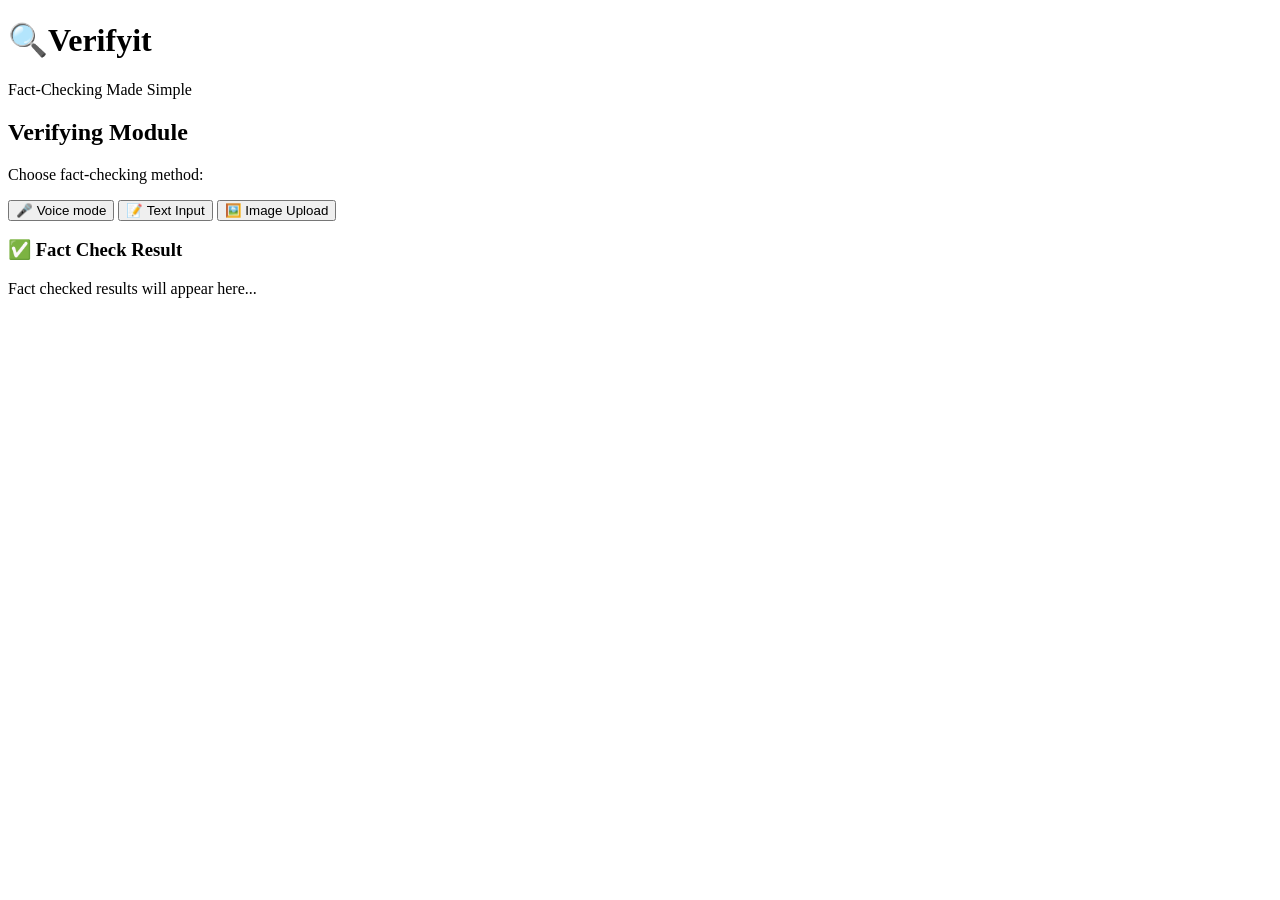
==== frontend/index.html @ 9b42cc45 "Initial commit of VerifyIt app ready for Render deployment" ====
<!DOCTYPE html>
<html lang="en">

<head>
    <meta charset="UTF-8">
    <title>Verify It</title>
    <link rel="stylesheet" href="/static/style.css" />
    <script src="/static/script.js" defer></script>

</head>

<body>
    <div class="header-full">
        <h1 class="main-title">🔍Verifyit </h1>
        <p class="subtitle">Fact-Checking Made Simple</p>
    </div>

    <div class="layout single-panel">
        <div class="left-panel centered-panel">
            <div class="module-box">
                <h2 class="section-title">Verifying Module</h2>
                <p class="section-sub">Choose fact-checking method:</p>
                <div class="mode-buttons-row">
                    <button onclick="showMode('voiceMode')">🎤 Voice mode</button>
                    <button onclick="showMode('textMode')">📝 Text Input</button>
                    <button onclick="showMode('imageMode')">🖼️ Image Upload</button>
                </div>

                <!-- VOICE MODE -->
                <div id="voiceMode" class="mode-section" style="display:none;">
                    <div class="record-btn-wrapper">
                        <button id="recordBtn" onclick="toggleRecording()" class="record-circle">🎤</button>
                        <div id="recordLabel" class="record-label">Click to start recording</div>
                    </div>

                    <audio id="player" controls style="display:none; margin-top: 10px;"></audio>
                    <div class="file-row">
                        <input type="file" id="audioInput" accept="audio/*">
                        <span class="trash-icon" onclick="removeAudioFile()">🗑️</span>
                    </div>
                    <button onclick="uploadAudio()">Fact Check</button>
                    <div id="transcriptionBox" class="result-text" style="display: none;">
                        <h3>🗣️ Transcription</h3>
                        <p id="transcriptionText">(No transcription yet)</p>
                    </div>


                </div>

                <!-- TEXT MODE -->
                <div id="textMode" class="mode-section" style="display:none;">
                    <textarea id="inputText" placeholder="Paste or type text to fact-check..." rows="4"></textarea>
                    <button onclick="submitText()">Fact Check</button>
                </div>

                <!-- IMAGE MODE -->
                <div id="imageMode" class="mode-section" style="display:none;">
                    <div class="file-row">
                        <input type="file" id="imageInput" accept="image/*">
                        <span class="trash-icon" onclick="removeImageFile()">🗑️</span>
                    </div>
                    <input type="text" id="captionInput" placeholder="Enter a caption or question...">
                    <button onclick="uploadImage()">Fact Check</button>
                </div>


                <div id="loadingSpinner" style="display:none;">⏳ Loading...</div>

                <div id="resultBox" class="result-text">
                    <h3>✅ Fact Check Result</h3>
                    <p id="resultOutput">Fact checked results will appear here...</p>
                </div>
            </div>
        </div>
    </div>

</body>

</html>
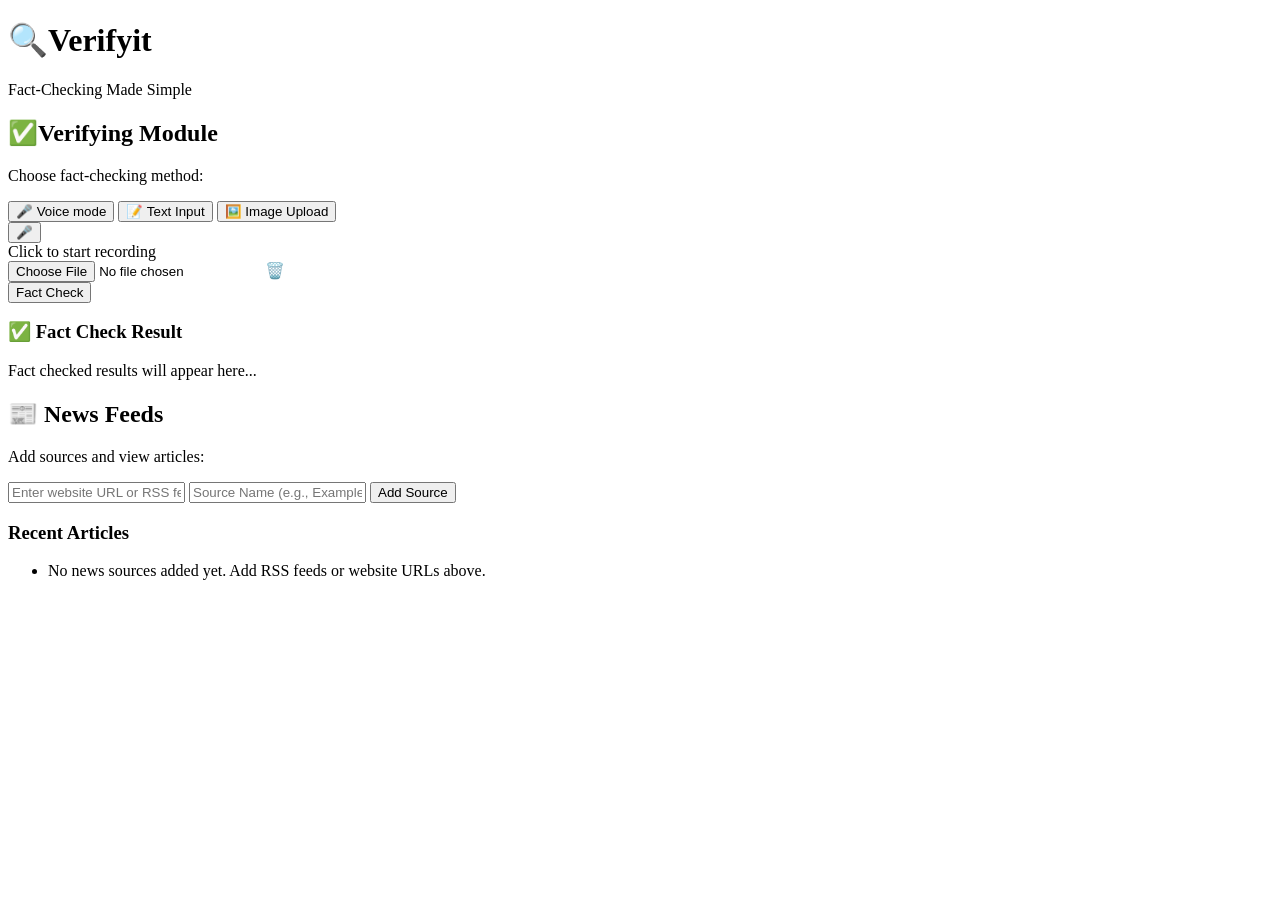
==== commit 7fece86e: "Your commit message" ====
--- a/frontend/index.html
+++ b/frontend/index.html
@@ -12,13 +12,13 @@
 <body>
     <div class="header-full">
         <h1 class="main-title">🔍Verifyit </h1>
-        <p class="subtitle">Fact-Checking Made Simple</p>
+        <p class="subtitle"> Fact-Checking Made Simple</p>
     </div>
 
-    <div class="layout single-panel">
-        <div class="left-panel centered-panel">
+    <div class="layout two-panel">
+        <div class="left-panel">
             <div class="module-box">
-                <h2 class="section-title">Verifying Module</h2>
+                <h2 class="section-title">✅Verifying Module</h2>
                 <p class="section-sub">Choose fact-checking method:</p>
                 <div class="mode-buttons-row">
                     <button onclick="showMode('voiceMode')">🎤 Voice mode</button>
@@ -26,8 +26,7 @@
                     <button onclick="showMode('imageMode')">🖼️ Image Upload</button>
                 </div>
 
-                <!-- VOICE MODE -->
-                <div id="voiceMode" class="mode-section" style="display:none;">
+                <div id="voiceMode" class="mode-section" style="display:block;">
                     <div class="record-btn-wrapper">
                         <button id="recordBtn" onclick="toggleRecording()" class="record-circle">🎤</button>
                         <div id="recordLabel" class="record-label">Click to start recording</div>
@@ -43,17 +42,13 @@
                         <h3>🗣️ Transcription</h3>
                         <p id="transcriptionText">(No transcription yet)</p>
                     </div>
-
-
                 </div>
 
-                <!-- TEXT MODE -->
                 <div id="textMode" class="mode-section" style="display:none;">
                     <textarea id="inputText" placeholder="Paste or type text to fact-check..." rows="4"></textarea>
                     <button onclick="submitText()">Fact Check</button>
                 </div>
 
-                <!-- IMAGE MODE -->
                 <div id="imageMode" class="mode-section" style="display:none;">
                     <div class="file-row">
                         <input type="file" id="imageInput" accept="image/*">
@@ -63,7 +58,6 @@
                     <button onclick="uploadImage()">Fact Check</button>
                 </div>
 
-
                 <div id="loadingSpinner" style="display:none;">⏳ Loading...</div>
 
                 <div id="resultBox" class="result-text">
@@ -72,6 +66,27 @@
                 </div>
             </div>
         </div>
+
+        <div class="right-panel">
+            <div class="module-box">
+                <h2 class="section-title">📰 News Feeds</h2>
+                <p class="section-sub">Add sources and view articles:</p>
+
+                <div class="news-source-input">
+                    <input type="text" id="rssUrlInput"
+                        placeholder="Enter website URL or RSS feed (e.g., https://example.com/rss)" />
+                    <input type="text" id="sourceNameInput" placeholder="Source Name (e.g., Example News)" />
+                    <button id="addSourceBtn" onclick="addNewsSource()">Add Source</button>
+                </div>
+
+                <div id="newsArticlesContainer" class="result-text news-articles-container">
+                    <h3>Recent Articles</h3>
+                    <ul id="articlesList">
+                        <li>No news sources added yet. Add RSS feeds or website URLs above.</li>
+                    </ul>
+                </div>
+            </div>
+        </div>
     </div>
 
 </body>
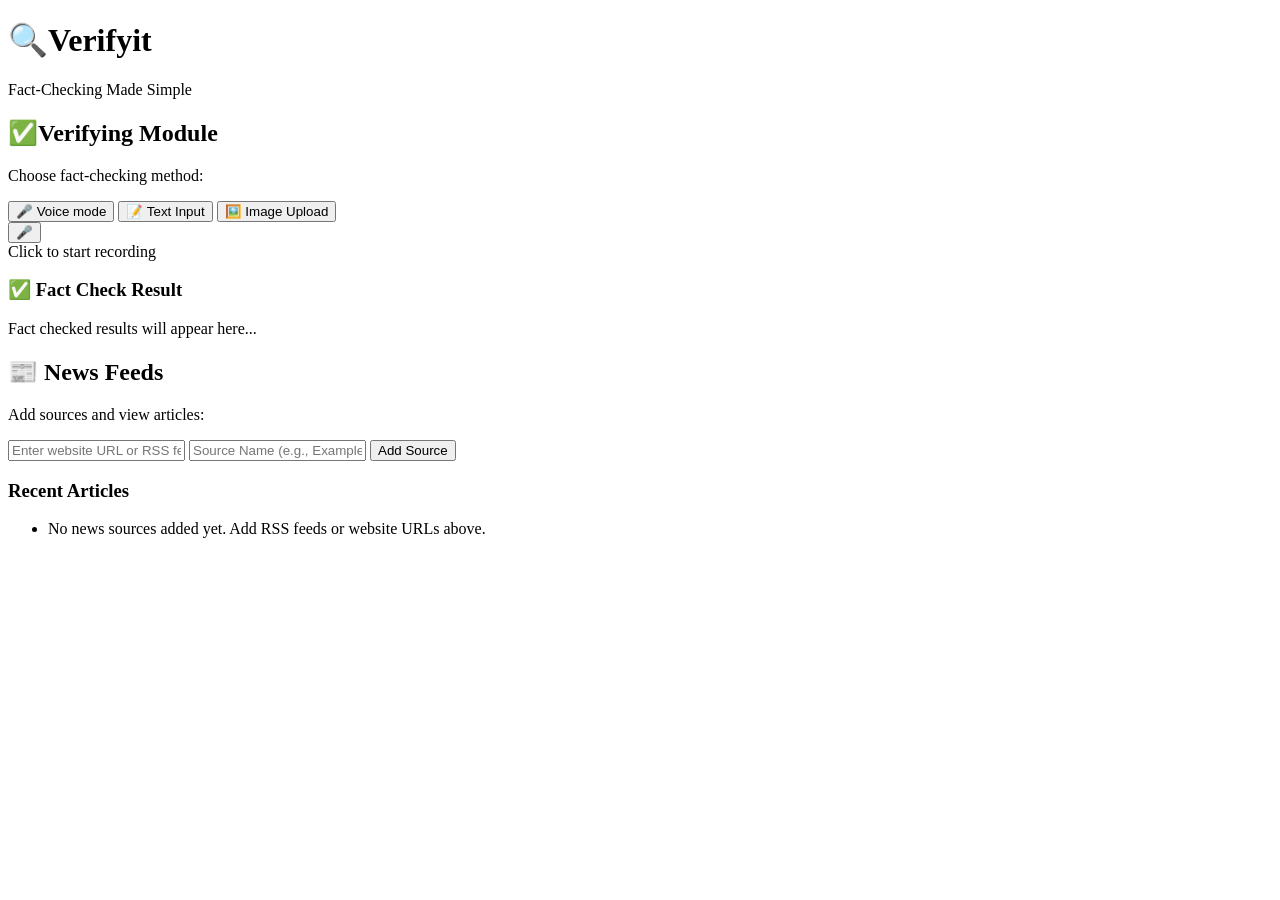
==== commit d45106b5: "bug fixes" ====
--- a/frontend/index.html
+++ b/frontend/index.html
@@ -3,6 +3,7 @@
 
 <head>
     <meta charset="UTF-8">
+    <meta name="viewport" content="width=device-width, initial-scale=1.0">
     <title>Verify It</title>
     <link rel="stylesheet" href="/static/style.css" />
     <script src="/static/script.js" defer></script>
@@ -12,7 +13,7 @@
 <body>
     <div class="header-full">
         <h1 class="main-title">🔍Verifyit </h1>
-        <p class="subtitle"> Fact-Checking Made Simple</p>
+        <p class="subtitle">Fact-Checking Made Simple</p>
     </div>
 
     <div class="layout two-panel">
@@ -32,16 +33,14 @@
                         <div id="recordLabel" class="record-label">Click to start recording</div>
                     </div>
 
-                    <audio id="player" controls style="display:none; margin-top: 10px;"></audio>
-                    <div class="file-row">
-                        <input type="file" id="audioInput" accept="audio/*">
-                        <span class="trash-icon" onclick="removeAudioFile()">🗑️</span>
-                    </div>
-                    <button onclick="uploadAudio()">Fact Check</button>
+                    <audio id="player" controls style="display:none;"></audio>
+
                     <div id="transcriptionBox" class="result-text" style="display: none;">
                         <h3>🗣️ Transcription</h3>
                         <p id="transcriptionText">(No transcription yet)</p>
                     </div>
+
+
                 </div>
 
                 <div id="textMode" class="mode-section" style="display:none;">
@@ -57,6 +56,7 @@
                     <input type="text" id="captionInput" placeholder="Enter a caption or question...">
                     <button onclick="uploadImage()">Fact Check</button>
                 </div>
+
 
                 <div id="loadingSpinner" style="display:none;">⏳ Loading...</div>
 
@@ -79,11 +79,17 @@
                     <button id="addSourceBtn" onclick="addNewsSource()">Add Source</button>
                 </div>
 
+                <div id="newsSourceButtonsContainer" class="news-source-buttons-container">
+                </div>
+
                 <div id="newsArticlesContainer" class="result-text news-articles-container">
                     <h3>Recent Articles</h3>
                     <ul id="articlesList">
                         <li>No news sources added yet. Add RSS feeds or website URLs above.</li>
                     </ul>
+                    <div id="loadMoreContainer" style="text-align: center; margin-top: 15px;">
+                        <button id="loadMoreBtn" class="load-more-btn" style="display:none;">Load More</button>
+                    </div>
                 </div>
             </div>
         </div>
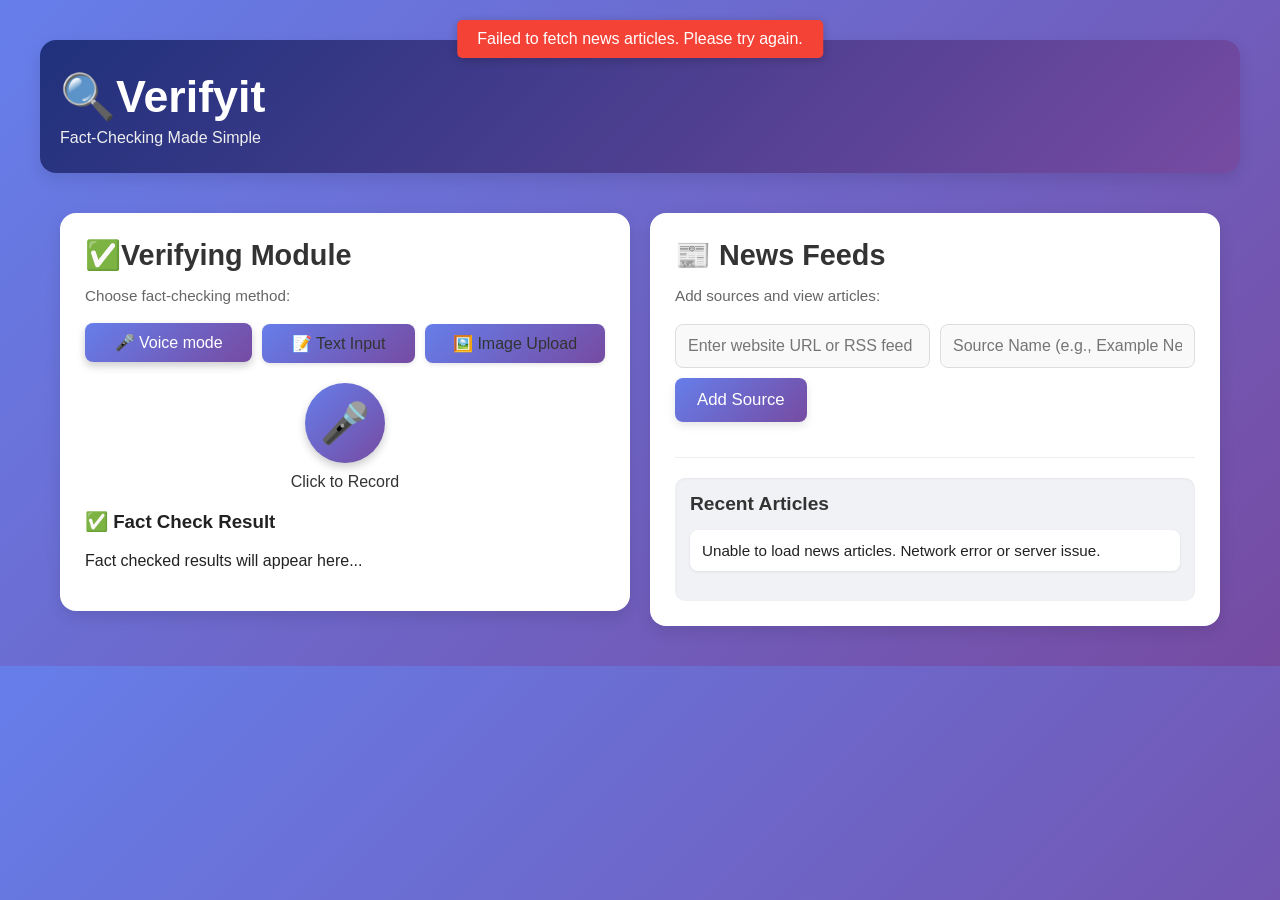
==== commit 9e2e7c60: "bug fixes" ====
--- a/frontend/index.html
+++ b/frontend/index.html
@@ -5,8 +5,9 @@
     <meta charset="UTF-8">
     <meta name="viewport" content="width=device-width, initial-scale=1.0">
     <title>Verify It</title>
-    <link rel="stylesheet" href="/static/style.css" />
-    <script src="/static/script.js" defer></script>
+    <!-- Updated paths to reference /frontend/ for static files -->
+    <link rel="stylesheet" href="/frontend/style.css" />
+    <script src="/frontend/script.js" defer></script>
 
 </head>
 
@@ -30,21 +31,17 @@
                 <div id="voiceMode" class="mode-section" style="display:block;">
                     <div class="record-btn-wrapper">
                         <button id="recordBtn" onclick="toggleRecording()" class="record-circle">🎤</button>
-                        <div id="recordLabel" class="record-label">Click to start recording</div>
+                        <div id="recordLabel" class="record-label">Click to Record</div>
                     </div>
-
-                    <audio id="player" controls style="display:none;"></audio>
-
-                    <div id="transcriptionBox" class="result-text" style="display: none;">
-                        <h3>🗣️ Transcription</h3>
-                        <p id="transcriptionText">(No transcription yet)</p>
+                    <audio id="player" controls style="width: 100%; margin-top: 15px; display: none;"></audio>
+                    <div id="transcriptionBox" class="transcription-box">
+                        <h4>Transcription:</h4>
+                        <p id="transcriptionText">Ready to transcribe...</p>
                     </div>
-
-
                 </div>
 
                 <div id="textMode" class="mode-section" style="display:none;">
-                    <textarea id="inputText" placeholder="Paste or type text to fact-check..." rows="4"></textarea>
+                    <textarea id="inputText" placeholder="Enter text to fact-check..."></textarea>
                     <button onclick="submitText()">Fact Check</button>
                 </div>
 
@@ -94,6 +91,8 @@
             </div>
         </div>
     </div>
+    <!-- The message box for user feedback, included directly in HTML -->
+    <div id="messageBox" class="message-box"></div>
 
 </body>
 
--- a/frontend/style.css
+++ b/frontend/style.css
@@ -0,0 +1,445 @@
+/* Reset and base styles */
+*,
+*::before,
+*::after {
+    box-sizing: border-box;
+}
+
+body,
+html {
+    margin: 0;
+    padding: 0;
+    font-family: 'Segoe UI', Roboto, sans-serif;
+    background: linear-gradient(135deg, #667eea 0%, #764ba2 100%);
+    /* Main page background - retained */
+    color: #222;
+}
+
+/* Full-width header now styled as a distinct, left-shifted box */
+.header-full {
+    /* New box styling */
+    background: linear-gradient(135deg, #20317c 0%, #764ba2 100%);
+    /* Matches the new module box background */
+    padding: 30px 20px 10px;
+    border-radius: 16px;
+    /* Rounded corners */
+    box-shadow: 0 6px 16px rgba(0, 0, 0, 0.1);
+    /* Subtle shadow */
+    border-bottom: none;
+    /* Removed the previous bottom border */
+
+    /* Responsive adjustments */
+    width: 96%;
+    /* Occupy most of the width */
+    max-width: 1200px;
+    /* Allow it to grow, but set a max */
+    margin: 40px auto 20px auto;
+    /* Centered with top/bottom margin */
+    color: white;
+    /* Text color for the header */
+}
+
+.main-title {
+    font-size: 2.8rem;
+    margin: 0;
+    color: #fff;
+    /* White color for main title */
+}
+
+.subtitle {
+    font-size: 1rem;
+    margin-top: 6px;
+    color: #eee;
+    /* Lighter color for subtitle */
+}
+
+/* Layout */
+.layout {
+    display: flex;
+    justify-content: center;
+    padding: 20px;
+    gap: 20px;
+    /* Space between panels */
+    max-width: 1200px;
+    margin: 0px auto;
+    /* Center the layout container */
+    align-items: flex-start;
+    /* Prevents stretching of columns */
+}
+
+.left-panel,
+.right-panel {
+    flex: 1;
+    min-width: 300px;
+    /* Ensures minimum width for panels */
+    display: flex;
+    flex-direction: column;
+    /* Allows module-box to stack if needed */
+    /* Remove explicit height to prevent stretching */
+}
+
+/* Module */
+.module-box {
+    background: #ffffff;
+    padding: 25px;
+    border-radius: 16px;
+    box-shadow: 0 6px 16px rgba(0, 0, 0, 0.1);
+    margin-bottom: 20px;
+    /* Space between stacked modules, if any */
+    flex-grow: 0;
+    /* Prevents module-box from stretching to fill height */
+    flex-shrink: 0;
+}
+
+.section-title {
+    font-size: 1.8rem;
+    color: #333;
+    margin-top: 0;
+    margin-bottom: 10px;
+}
+
+.section-sub {
+    font-size: 0.95rem;
+    color: #666;
+    margin-bottom: 20px;
+}
+
+/* Mode buttons */
+.mode-buttons-row {
+    display: flex;
+    justify-content: center;
+    gap: 10px;
+    margin-bottom: 20px;
+    flex-wrap: wrap;
+    /* Allow wrapping on smaller screens */
+}
+
+.mode-buttons-row button {
+    padding: 10px 18px;
+    border: none;
+    border-radius: 8px;
+    background-color: #e0e0e0;
+    /* Lighter gray for normal state */
+    color: #333;
+    font-size: 1rem;
+    cursor: pointer;
+    transition: background-color 0.3s ease, transform 0.2s ease, box-shadow 0.2s ease;
+    box-shadow: 0 2px 4px rgba(0, 0, 0, 0.1);
+    flex-grow: 1;
+    /* Allow buttons to grow */
+    max-width: 180px;
+    /* Max width to prevent excessive stretching */
+}
+
+
+.mode-buttons-row button:hover {
+    background-color: #d0d0d0;
+    transform: translateY(-2px);
+    box-shadow: 0 4px 8px rgba(0, 0, 0, 0.15);
+}
+
+.mode-buttons-row button.active {
+    background: linear-gradient(135deg, #667eea 0%, #764ba2 100%);
+    /* Original gradient for active */
+    color: white;
+    box-shadow: 0 4px 8px rgba(0, 0, 0, 0.2);
+    transform: translateY(-1px);
+}
+
+/* Common form elements */
+textarea,
+input[type="text"] {
+    width: 100%;
+    padding: 12px;
+    margin-bottom: 15px;
+    border: 1px solid #ddd;
+    border-radius: 8px;
+    font-size: 1rem;
+    color: #333;
+    background-color: #f9f9f9;
+}
+
+button {
+    padding: 12px 20px;
+    border: none;
+    border-radius: 8px;
+    background: linear-gradient(135deg, #667eea 0%, #764ba2 100%);
+    color: white;
+    font-size: 1rem;
+    cursor: pointer;
+    transition: background-color 0.3s ease, transform 0.2s ease, box-shadow 0.2s ease;
+    box-shadow: 0 4px 8px rgba(0, 0, 0, 0.1);
+}
+
+button:hover {
+    transform: translateY(-2px);
+    box-shadow: 0 6px 12px rgba(0, 0, 0, 0.15);
+}
+
+/* Voice mode specific */
+.record-btn-wrapper {
+    text-align: center;
+    margin-top: 20px;
+    margin-bottom: 20px;
+    display: flex;
+    /* Use flexbox */
+    justify-content: center;
+    /* Center horizontally */
+    align-items: center;
+    /* Center vertically */
+    flex-direction: column;
+    /* Stack circle and label vertically */
+}
+
+.record-circle {
+    width: 80px;
+    height: 80px;
+    border-radius: 50%;
+    background-color: #4CAF50;
+    border: none;
+    font-size: 40px;
+    color: white;
+    display: flex;
+    justify-content: center;
+    align-items: center;
+    cursor: pointer;
+    box-shadow: 0 4px 8px rgba(0, 0, 0, 0.2);
+    transition: transform 0.2s ease;
+}
+
+.record-circle:hover {
+    transform: scale(1.05);
+}
+
+.record-label {
+    margin-top: 10px;
+    font-size: 16px;
+    color: #333;
+}
+
+/* NEW STYLES FOR NEWS FEED SECTION */
+.news-source-input {
+    display: flex;
+    flex-wrap: wrap;
+    gap: 10px;
+    margin-bottom: 20px;
+    align-items: flex-end;
+}
+
+.news-source-input input[type="text"] {
+    flex: 1 1 45%;
+    min-width: 150px;
+    margin-bottom: 0;
+}
+
+.news-source-input button {
+    flex: 0 0 auto;
+    margin-bottom: 0;
+    padding: 12px 22px;
+    /* Increased padding for "Add Source" button */
+    font-size: 1.05rem;
+    /* Slightly larger font size */
+}
+
+.news-articles-container {
+    background-color: #f0f2f5;
+    /* Lighter background for articles list */
+    padding: 15px;
+    border-radius: 10px;
+    margin-top: 20px;
+    /* Space after input and buttons */
+    box-shadow: inset 0 1px 3px rgba(0, 0, 0, 0.05);
+}
+
+.news-articles-container h3 {
+    color: #333;
+    margin-top: 0;
+    margin-bottom: 15px;
+    font-size: 1.2rem;
+}
+
+.news-articles-container ul {
+    list-style: none;
+    padding: 0;
+    margin: 0;
+}
+
+.news-articles-container li {
+    background-color: #ffffff;
+    /* White background for each article */
+    padding: 12px;
+    margin-bottom: 8px;
+    border-radius: 8px;
+    box-shadow: 0 1px 3px rgba(0, 0, 0, 0.08);
+    display: flex;
+    flex-direction: column;
+    font-size: 0.95rem;
+}
+
+.news-articles-container li a {
+    color: #007bff;
+    /* Link blue */
+    text-decoration: none;
+    font-weight: bold;
+    margin-bottom: 5px;
+}
+
+.news-articles-container li a:hover {
+    text-decoration: underline;
+}
+
+.news-articles-container li span {
+    color: #666;
+    font-size: 0.85rem;
+}
+
+/* Styles for the container of dynamically added source buttons */
+.news-source-buttons-container {
+    display: flex;
+    flex-wrap: wrap;
+    gap: 8px;
+    margin-top: 15px;
+    padding-bottom: 15px;
+    border-bottom: 1px solid #eee;
+    /* Separator */
+    margin-bottom: 15px;
+    /* Space below separator */
+}
+
+.source-button {
+    display: flex;
+    align-items: center;
+    background-color: #f0f8ff;
+    /* Light blue background */
+    border: 1px solid #a8d3ff;
+    border-radius: 20px;
+    padding: 8px 12px;
+    font-size: 0.95rem;
+    color: #333;
+    cursor: pointer;
+    transition: background-color 0.2s ease, box-shadow 0.2s ease;
+    box-shadow: 0 2px 4px rgba(0, 0, 0, 0.05);
+}
+
+.source-button:hover {
+    background-color: #e0f2ff;
+    box-shadow: 0 4px 8px rgba(0, 0, 0, 0.1);
+}
+
+.source-button.active-source {
+    background: linear-gradient(45deg, #667eea, #764ba2);
+    color: white;
+    border-color: #667eea;
+}
+
+.source-button span {
+    margin-right: 8px;
+    /* Space between name and remove button */
+    font-weight: bold;
+    font-size: 1rem;
+    /* Slightly larger font for source name */
+}
+
+.remove-source-btn {
+    background-color: #ff6b6b;
+    /* Red for remove button */
+    color: white;
+    border: none;
+    border-radius: 50%;
+    width: 28px;
+    /* Bigger button */
+    height: 28px;
+    /* Bigger button */
+    display: flex;
+    justify-content: center;
+    align-items: center;
+    font-size: 1.2rem;
+    /* Larger icon */
+    cursor: pointer;
+    transition: background-color 0.2s ease, transform 0.2s ease;
+    padding: 0;
+    /* Remove default padding */
+    box-shadow: 0 2px 4px rgba(0, 0, 0, 0.15);
+}
+
+.remove-source-btn:hover {
+    background-color: #ff4c4c;
+    transform: scale(1.05);
+    box-shadow: 0 4px 8px rgba(0, 0, 0, 0.2);
+}
+
+
+/* Message box for user feedback */
+#messageBox {
+    position: fixed;
+    top: 20px;
+    left: 50%;
+    transform: translateX(-50%);
+    background-color: #4CAF50;
+    color: white;
+    padding: 10px 20px;
+    border-radius: 5px;
+    box-shadow: 0 2px 10px rgba(0, 0, 0, 0.2);
+    z-index: 1000;
+    display: none;
+    opacity: 0;
+    transition: opacity 0.5s ease-in-out;
+    max-width: 90%;
+    text-align: center;
+}
+
+
+/* Load more button */
+.load-more-btn {
+    margin: 15px auto 0 auto;
+    /* Center it below articles */
+    display: block;
+    /* Make it a block element to center with margin: auto */
+}
+
+.load-more-btn:hover {
+    background-color: #434c9c;
+    transform: translateY(-1px);
+    box-shadow: 0 4px 8px rgba(0, 0, 0, 0.1);
+}
+
+/* Media queries for overall layout adjustments */
+@media (max-width: 768px) {
+    .layout {
+        padding: 15px;
+        flex-direction: column;
+        /* Stack panels vertically */
+        align-items: center;
+        /* Center stacked panels */
+    }
+
+    .left-panel,
+    .right-panel {
+        width: 100%;
+        max-width: 600px;
+        /* Maintain max-width for content */
+        margin-bottom: 15px;
+    }
+
+    .news-source-input {
+        flex-direction: column;
+        /* Stack input fields vertically */
+        align-items: stretch;
+    }
+
+    .news-source-input input[type="text"],
+    .news-source-input button {
+        width: 100%;
+        flex: unset;
+        /* Remove flex sizing */
+    }
+
+    .mode-buttons-row {
+        flex-direction: column;
+        /* Stack mode buttons vertically */
+    }
+
+    .mode-buttons-row button {
+        max-width: 100%;
+    }
+}
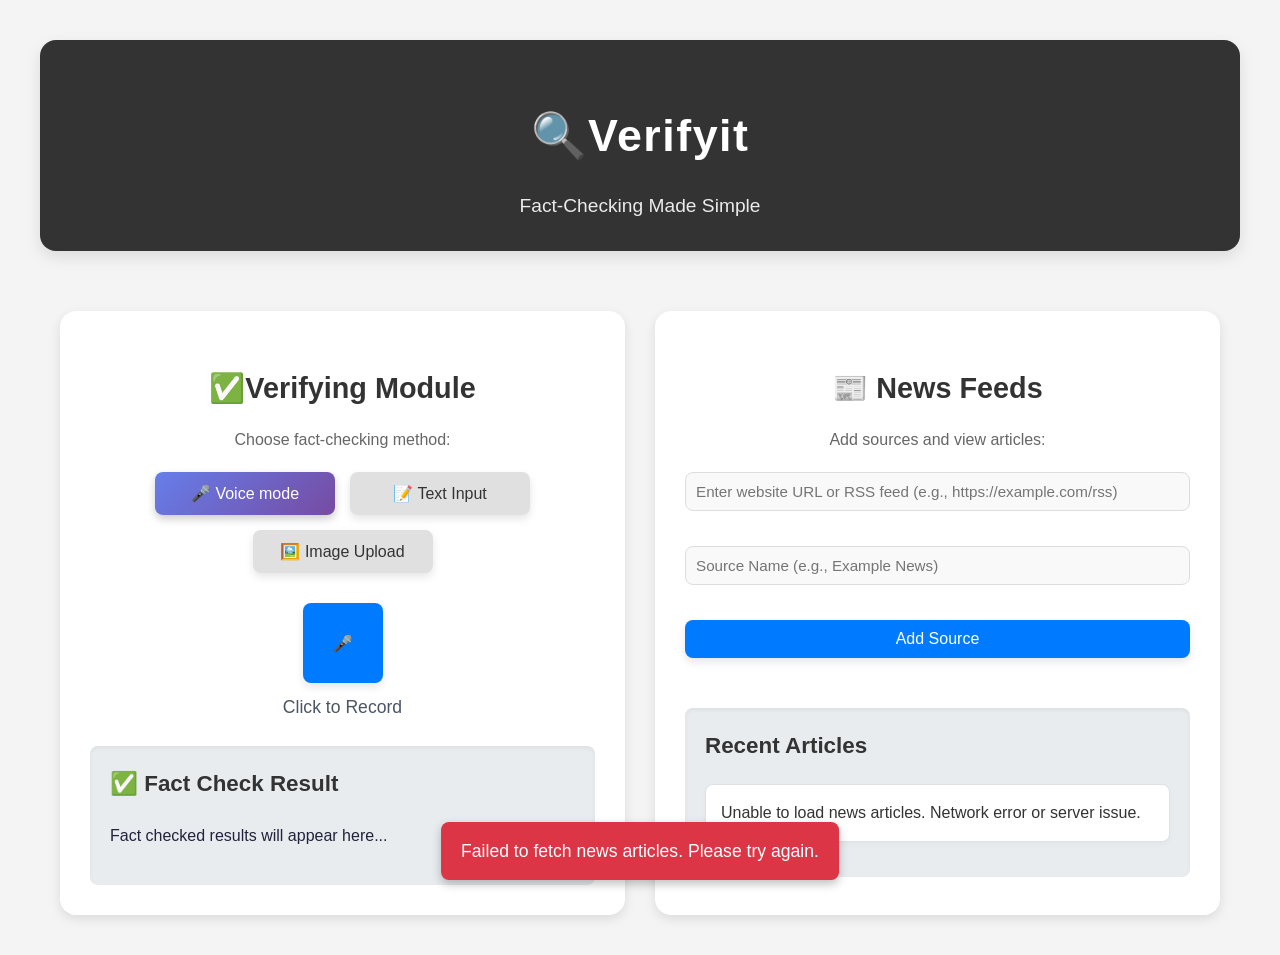
==== commit b187078a: "Your commit message" ====
--- a/frontend/index.html
+++ b/frontend/index.html
@@ -55,7 +55,8 @@
                 </div>
 
 
-                <div id="loadingSpinner" style="display:none;">⏳ Loading...</div>
+                <div id="loadingSpinner" style="display:none;">Loading...</div>
+                <!-- Changed from ⏳ Loading... to Loading... -->
 
                 <div id="resultBox" class="result-text">
                     <h3>✅ Fact Check Result</h3>
--- a/frontend/style.css
+++ b/frontend/style.css
@@ -9,398 +9,589 @@
 html {
     margin: 0;
     padding: 0;
-    font-family: 'Segoe UI', Roboto, sans-serif;
-    background: linear-gradient(135deg, #667eea 0%, #764ba2 100%);
-    /* Main page background - retained */
-    color: #222;
+    font-family: Arial, sans-serif;
+    /* Reverted to original font */
+    background-color: #f4f4f4;
+    /* Reverted to original light gray background */
+    color: #333;
+    /* Reverted to original text color */
+    line-height: 1.6;
+    display: flex;
+    flex-direction: column;
+    min-height: 100vh;
 }
 
 /* Full-width header now styled as a distinct, left-shifted box */
 .header-full {
-    /* New box styling */
-    background: linear-gradient(135deg, #20317c 0%, #764ba2 100%);
-    /* Matches the new module box background */
+    background-color: #333;
+    /* Reverted to original dark background for header */
     padding: 30px 20px 10px;
     border-radius: 16px;
-    /* Rounded corners */
+    /* Retained rounded corners */
     box-shadow: 0 6px 16px rgba(0, 0, 0, 0.1);
-    /* Subtle shadow */
-    border-bottom: none;
-    /* Removed the previous bottom border */
-
-    /* Responsive adjustments */
+    /* Retained subtle shadow */
+    margin: 40px auto 20px auto;
+    /* Retained centering */
     width: 96%;
-    /* Occupy most of the width */
     max-width: 1200px;
-    /* Allow it to grow, but set a max */
-    margin: 40px auto 20px auto;
-    /* Centered with top/bottom margin */
-    color: white;
-    /* Text color for the header */
+    color: #fff;
+    /* Reverted to original white text */
+    text-align: center;
+    position: relative;
 }
 
 .main-title {
     font-size: 2.8rem;
-    margin: 0;
-    color: #fff;
-    /* White color for main title */
+    margin-bottom: 5px;
+    letter-spacing: 1.5px;
+    font-weight: 700;
 }
 
 .subtitle {
-    font-size: 1rem;
-    margin-top: 6px;
-    color: #eee;
-    /* Lighter color for subtitle */
-}
-
-/* Layout */
+    font-size: 1.2rem;
+    font-weight: 300;
+    opacity: 0.9;
+}
+
+/* Main Layout for two panels */
 .layout {
     display: flex;
-    justify-content: center;
+    flex-wrap: wrap;
+    gap: 30px;
     padding: 20px;
-    gap: 20px;
-    /* Space between panels */
+    width: 96%;
     max-width: 1200px;
-    margin: 0px auto;
-    /* Center the layout container */
-    align-items: flex-start;
-    /* Prevents stretching of columns */
+    margin: 20px auto;
+    flex-grow: 1;
 }
 
 .left-panel,
 .right-panel {
     flex: 1;
     min-width: 300px;
-    /* Ensures minimum width for panels */
+    background-color: #fff;
+    /* Reverted to original white panel background */
+    padding: 30px;
+    border-radius: 16px;
+    box-shadow: 0 4px 12px rgba(0, 0, 0, 0.1);
     display: flex;
     flex-direction: column;
-    /* Allows module-box to stack if needed */
-    /* Remove explicit height to prevent stretching */
-}
-
-/* Module */
+    align-items: center;
+    text-align: center;
+}
+
+/* Module Box Styling (retained from original structure, applied to .left-panel, .right-panel) */
 .module-box {
-    background: #ffffff;
-    padding: 25px;
-    border-radius: 16px;
-    box-shadow: 0 6px 16px rgba(0, 0, 0, 0.1);
-    margin-bottom: 20px;
-    /* Space between stacked modules, if any */
-    flex-grow: 0;
-    /* Prevents module-box from stretching to fill height */
-    flex-shrink: 0;
+    width: 100%;
 }
 
 .section-title {
     font-size: 1.8rem;
     color: #333;
-    margin-top: 0;
+    /* Reverted to original section title color */
     margin-bottom: 10px;
 }
 
 .section-sub {
-    font-size: 0.95rem;
+    font-size: 1rem;
     color: #666;
+    /* Reverted to original section subtitle color */
     margin-bottom: 20px;
 }
 
-/* Mode buttons */
+/* Mode Buttons */
 .mode-buttons-row {
     display: flex;
     justify-content: center;
-    gap: 10px;
-    margin-bottom: 20px;
+    gap: 15px;
+    margin-bottom: 30px;
     flex-wrap: wrap;
-    /* Allow wrapping on smaller screens */
 }
 
 .mode-buttons-row button {
-    padding: 10px 18px;
+    background-color: #e0e0e0;
+    /* Reverted to lighter gray for normal state */
+    color: #333;
+    /* Reverted to darker text color */
     border: none;
-    border-radius: 8px;
-    background-color: #e0e0e0;
-    /* Lighter gray for normal state */
-    color: #333;
+    padding: 12px 25px;
+    border-radius: 8px;
     font-size: 1rem;
     cursor: pointer;
-    transition: background-color 0.3s ease, transform 0.2s ease, box-shadow 0.2s ease;
-    box-shadow: 0 2px 4px rgba(0, 0, 0, 0.1);
+    transition: all 0.3s ease;
+    box-shadow: 0 4px 8px rgba(0, 0, 0, 0.1);
     flex-grow: 1;
-    /* Allow buttons to grow */
     max-width: 180px;
-    /* Max width to prevent excessive stretching */
-}
-
+}
 
 .mode-buttons-row button:hover {
     background-color: #d0d0d0;
+    /* Reverted to darker gray on hover */
     transform: translateY(-2px);
-    box-shadow: 0 4px 8px rgba(0, 0, 0, 0.15);
+    box-shadow: 0 6px 12px rgba(0, 0, 0, 0.15);
 }
 
 .mode-buttons-row button.active {
     background: linear-gradient(135deg, #667eea 0%, #764ba2 100%);
-    /* Original gradient for active */
+    /* Reverted to original gradient for active */
     color: white;
+    /* Retained white text for active */
+    border: none;
+    /* Reverted to no border for active */
+    transform: translateY(0);
     box-shadow: 0 4px 8px rgba(0, 0, 0, 0.2);
-    transform: translateY(-1px);
-}
-
-/* Common form elements */
-textarea,
-input[type="text"] {
-    width: 100%;
-    padding: 12px;
-    margin-bottom: 15px;
-    border: 1px solid #ddd;
-    border-radius: 8px;
-    font-size: 1rem;
-    color: #333;
-    background-color: #f9f9f9;
-}
-
-button {
-    padding: 12px 20px;
-    border: none;
-    border-radius: 8px;
-    background: linear-gradient(135deg, #667eea 0%, #764ba2 100%);
-    color: white;
-    font-size: 1rem;
-    cursor: pointer;
-    transition: background-color 0.3s ease, transform 0.2s ease, box-shadow 0.2s ease;
-    box-shadow: 0 4px 8px rgba(0, 0, 0, 0.1);
-}
-
-button:hover {
-    transform: translateY(-2px);
-    box-shadow: 0 6px 12px rgba(0, 0, 0, 0.15);
-}
-
-/* Voice mode specific */
+    /* Retained shadow for active */
+}
+
+/* Record Button */
 .record-btn-wrapper {
-    text-align: center;
-    margin-top: 20px;
     margin-bottom: 20px;
     display: flex;
-    /* Use flexbox */
-    justify-content: center;
-    /* Center horizontally */
+    flex-direction: column;
     align-items: center;
-    /* Center vertically */
-    flex-direction: column;
-    /* Stack circle and label vertically */
+    gap: 10px;
 }
 
 .record-circle {
     width: 80px;
     height: 80px;
+    background-color: #dc3545;
+    /* Reverted to original red for recording */
     border-radius: 50%;
-    background-color: #4CAF50;
-    border: none;
-    font-size: 40px;
-    color: white;
     display: flex;
     justify-content: center;
     align-items: center;
-    cursor: pointer;
-    box-shadow: 0 4px 8px rgba(0, 0, 0, 0.2);
-    transition: transform 0.2s ease;
+    font-size: 3rem;
+    color: #FFFFFF;
+    cursor: pointer;
+    border: none;
+    /* Reverted to no border */
+    transition: all 0.3s ease;
+    box-shadow: 0 4px 10px rgba(0, 0, 0, 0.2);
 }
 
 .record-circle:hover {
-    transform: scale(1.05);
+    background-color: #c82333;
+    /* Reverted to darker red on hover */
+    box-shadow: 0 6px 15px rgba(0, 0, 0, 0.3);
+}
+
+.record-circle.recording {
+    background-color: #28a745;
+    /* Reverted to original green when recording */
+    border-color: transparent;
+    /* Ensure no border color when recording */
+    animation: pulse 1.5s infinite ease-in-out;
+}
+
+@keyframes pulse {
+    0% {
+        box-shadow: 0 0 0 0 rgba(40, 167, 69, 0.7);
+        /* Adjusted rgba for original green */
+    }
+
+    70% {
+        box-shadow: 0 0 0 15px rgba(40, 167, 69, 0);
+        /* Adjusted rgba for original green */
+    }
+
+    100% {
+        box-shadow: 0 0 0 0 rgba(40, 167, 69, 0);
+        /* Adjusted rgba for original green */
+    }
 }
 
 .record-label {
-    margin-top: 10px;
-    font-size: 16px;
+    color: #4B5563;
+    /* Retained dark gray */
+    font-size: 1.1rem;
+}
+
+
+/* Text & Image Input Styles */
+textarea,
+input[type="text"] {
+    width: calc(100% - 20px);
+    padding: 12px;
+    margin-bottom: 20px;
+    border: 1px solid #ddd;
+    /* Reverted to original border color */
+    border-radius: 8px;
+    font-size: 1rem;
+    color: #22223B;
+    background-color: #f9f9f9;
+    /* Reverted to original light input background */
+    transition: border-color 0.3s ease, box-shadow 0.3s ease;
+}
+
+textarea:focus,
+input[type="text"]:focus {
+    border-color: #ddd;
+    /* Reverted to original border color on focus */
+    box-shadow: none;
+    /* Removed focus shadow */
+    outline: none;
+}
+
+textarea {
+    min-height: 120px;
+    resize: vertical;
+}
+
+.mode-section button {
+    background-color: #007bff;
+    /* Reverted to original blue for buttons */
+    color: #FFFFFF;
+    border: none;
+    padding: 12px 25px;
+    border-radius: 8px;
+    font-size: 1rem;
+    cursor: pointer;
+    transition: background-color 0.3s ease, transform 0.3s ease;
+    box-shadow: 0 4px 8px rgba(0, 0, 0, 0.1);
+}
+
+.mode-section button:hover {
+    background-color: #0056b3;
+    /* Reverted to darker blue on hover */
+    transform: translateY(-1px);
+    box-shadow: 0 6px 12px rgba(0, 0, 0, 0.15);
+}
+
+/* Image Upload Specifics */
+.file-row {
+    display: flex;
+    align-items: center;
+    gap: 10px;
+    margin-bottom: 15px;
+    width: 100%;
+}
+
+input[type="file"] {
+    flex-grow: 1;
+    padding: 8px;
+    border: 1px solid #ddd;
+    /* Reverted to original border color */
+    border-radius: 8px;
+    background-color: #f9f9f9;
+    /* Reverted to original input background */
+    color: #22223B;
+}
+
+.trash-icon {
+    font-size: 1.5rem;
+    cursor: pointer;
+    color: #dc3545;
+    /* Aligned with original red button */
+    transition: color 0.3s ease;
+}
+
+.trash-icon:hover {
+    color: #c82333;
+    /* Aligned with original darker red on hover */
+}
+
+
+/* Loading Spinner */
+#loadingSpinner {
+    display: flex;
+    justify-content: center;
+    align-items: center;
+    margin: 20px auto;
+    font-size: 1.2rem;
     color: #333;
-}
-
-/* NEW STYLES FOR NEWS FEED SECTION */
+    /* Reverted to general text color */
+    animation: spin 1s linear infinite;
+}
+
+@keyframes spin {
+    0% {
+        transform: rotate(0deg);
+    }
+
+    100% {
+        transform: rotate(360deg);
+    }
+}
+
+
+/* Result Output Box */
+.result-text {
+    background-color: #e9ecef;
+    /* Reverted to original light gray for result box */
+    border: none;
+    /* Reverted to no border */
+    border-radius: 8px;
+    padding: 20px;
+    margin-top: 25px;
+    text-align: left;
+    box-shadow: inset 0 2px 4px rgba(0, 0, 0, 0.05);
+}
+
+.result-text h3 {
+    color: #333;
+    /* Reverted to original h3 color */
+    margin-top: 0;
+    font-size: 1.4rem;
+    border-bottom: none;
+    /* Reverted to no border */
+    padding-bottom: 5px;
+    margin-bottom: 15px;
+}
+
+.result-text p {
+    color: #22223B;
+    font-size: 1rem;
+}
+
+.transcription-box {
+    margin-top: 20px;
+    padding: 15px;
+    background-color: #f8f9fa;
+    /* Reverted to original light transcription background */
+    border-radius: 8px;
+    text-align: left;
+}
+
+.transcription-box h4 {
+    color: #4B5563;
+    /* Retained dark gray */
+    margin-top: 0;
+    margin-bottom: 10px;
+}
+
+.transcription-box p {
+    color: #22223B;
+    font-style: italic;
+}
+
+
+/* News Feed Section */
 .news-source-input {
+    display: flex;
+    flex-direction: column;
+    gap: 15px;
+    margin-bottom: 25px;
+}
+
+.news-source-input input {
+    width: 100%;
+    padding: 10px;
+    border: 1px solid #ddd;
+    /* Reverted to original border color */
+    border-radius: 8px;
+    font-size: 0.95rem;
+    color: #22223B;
+    background-color: #f9f9f9;
+    /* Reverted to original input background */
+}
+
+.news-source-input button {
+    background-color: #007bff;
+    /* Reverted to original blue for buttons */
+    color: #FFFFFF;
+    border: none;
+    padding: 10px 20px;
+    border-radius: 8px;
+    font-size: 1rem;
+    cursor: pointer;
+    transition: background-color 0.3s ease, transform 0.3s ease;
+    box-shadow: 0 4px 8px rgba(0, 0, 0, 0.1);
+}
+
+.news-source-input button:hover {
+    background-color: #0056b3;
+    /* Reverted to darker blue on hover */
+    transform: translateY(-1px);
+}
+
+.news-source-buttons-container {
     display: flex;
     flex-wrap: wrap;
     gap: 10px;
-    margin-bottom: 20px;
-    align-items: flex-end;
-}
-
-.news-source-input input[type="text"] {
-    flex: 1 1 45%;
-    min-width: 150px;
-    margin-bottom: 0;
-}
-
-.news-source-input button {
-    flex: 0 0 auto;
-    margin-bottom: 0;
-    padding: 12px 22px;
-    /* Increased padding for "Add Source" button */
-    font-size: 1.05rem;
-    /* Slightly larger font size */
-}
-
-.news-articles-container {
-    background-color: #f0f2f5;
-    /* Lighter background for articles list */
-    padding: 15px;
-    border-radius: 10px;
-    margin-top: 20px;
-    /* Space after input and buttons */
-    box-shadow: inset 0 1px 3px rgba(0, 0, 0, 0.05);
+    margin-bottom: 25px;
+    justify-content: center;
+}
+
+.source-button {
+    display: flex;
+    align-items: center;
+    background-color: #e9ecef;
+    /* Reverted to light gray background */
+    border: 1px solid #ced4da;
+    /* Reverted to original border color */
+    border-radius: 20px;
+    padding: 8px 15px;
+    gap: 8px;
+    cursor: pointer;
+    transition: all 0.3s ease;
+    box-shadow: 0 2px 5px rgba(0, 0, 0, 0.05);
+}
+
+.source-button:hover {
+    background-color: #dee2e6;
+    /* Reverted to darker gray on hover */
+    transform: translateY(-1px);
+    box-shadow: 0 3px 6px rgba(0, 0, 0, 0.1);
+}
+
+.source-button.active-source {
+    background-color: #007bff;
+    /* Reverted to original blue when active */
+    color: white;
+    border-color: #007bff;
+    /* Reverted to original border color */
+    box-shadow: 0 4px 8px rgba(0, 0, 0, 0.15);
+}
+
+.source-button.active-source span {
+    color: #FFFFFF;
+}
+
+
+.source-button span {
+    font-size: 0.9rem;
+    color: #22223B;
+    white-space: nowrap;
+}
+
+.remove-source-btn {
+    background-color: #FFFFFF;
+    /* Changed to white */
+    color: #333;
+    /* Changed icon color to dark gray for visibility */
+    border: 1px solid #ced4da;
+    /* Added a light border */
+    border-radius: 50%;
+    width: 32px;
+    /* Made bigger */
+    height: 32px;
+    /* Made bigger */
+    display: flex;
+    justify-content: center;
+    align-items: center;
+    font-size: 1.4rem;
+    /* Made icon larger */
+    cursor: pointer;
+    padding: 0;
+    margin: 0;
+    transition: background-color 0.2s ease, transform 0.2s ease, border-color 0.2s ease;
+    box-shadow: 0 2px 4px rgba(0, 0, 0, 0.15);
+}
+
+.remove-source-btn:hover {
+    background-color: #f0f0f0;
+    /* Slight gray on hover for white button */
+    border-color: #a0a0a0;
+    /* Darker border on hover */
+    transform: scale(1.05);
+    box-shadow: 0 4px 8px rgba(0, 0, 0, 0.2);
 }
 
 .news-articles-container h3 {
     color: #333;
+    /* Reverted to original h3 color */
     margin-top: 0;
+    font-size: 1.4rem;
+    border-bottom: none;
+    /* Reverted to no border */
+    padding-bottom: 5px;
     margin-bottom: 15px;
-    font-size: 1.2rem;
-}
-
-.news-articles-container ul {
+    text-align: left;
+}
+
+#articlesList {
     list-style: none;
     padding: 0;
     margin: 0;
-}
-
-.news-articles-container li {
+    text-align: left;
+}
+
+#articlesList li {
     background-color: #ffffff;
-    /* White background for each article */
-    padding: 12px;
-    margin-bottom: 8px;
-    border-radius: 8px;
-    box-shadow: 0 1px 3px rgba(0, 0, 0, 0.08);
+    /* Reverted to white list item background */
+    border: 1px solid #dee2e6;
+    /* Reverted to original border color */
+    border-radius: 8px;
+    padding: 15px;
+    margin-bottom: 10px;
+    box-shadow: 0 2px 5px rgba(0, 0, 0, 0.03);
     display: flex;
     flex-direction: column;
-    font-size: 0.95rem;
-}
-
-.news-articles-container li a {
+    align-items: flex-start;
+}
+
+#articlesList li:last-child {
+    margin-bottom: 0;
+}
+
+#articlesList li a {
     color: #007bff;
-    /* Link blue */
+    /* Reverted to original link blue */
     text-decoration: none;
-    font-weight: bold;
-    margin-bottom: 5px;
-}
-
-.news-articles-container li a:hover {
+    font-weight: 600;
+    font-size: 1.1rem;
+    transition: color 0.3s ease;
+}
+
+#articlesList li a:hover {
+    color: #007bff;
+    /* Reverted to original link blue on hover */
     text-decoration: underline;
 }
 
-.news-articles-container li span {
+#articlesList li span.article-date,
+#articlesList li span.article-source {
+    font-size: 0.9rem;
     color: #666;
-    font-size: 0.85rem;
-}
-
-/* Styles for the container of dynamically added source buttons */
-.news-source-buttons-container {
-    display: flex;
-    flex-wrap: wrap;
-    gap: 8px;
-    margin-top: 15px;
-    padding-bottom: 15px;
-    border-bottom: 1px solid #eee;
-    /* Separator */
-    margin-bottom: 15px;
-    /* Space below separator */
-}
-
-.source-button {
-    display: flex;
-    align-items: center;
-    background-color: #f0f8ff;
-    /* Light blue background */
-    border: 1px solid #a8d3ff;
-    border-radius: 20px;
-    padding: 8px 12px;
-    font-size: 0.95rem;
-    color: #333;
-    cursor: pointer;
-    transition: background-color 0.2s ease, box-shadow 0.2s ease;
-    box-shadow: 0 2px 4px rgba(0, 0, 0, 0.05);
-}
-
-.source-button:hover {
-    background-color: #e0f2ff;
+    /* Reverted to original gray */
+    margin-top: 5px;
+}
+
+/* Load more button */
+.load-more-btn {
+    background-color: #007bff;
+    /* Reverted to original blue for buttons */
+    color: #FFFFFF;
+    border: none;
+    padding: 12px 30px;
+    border-radius: 8px;
+    font-size: 1rem;
+    cursor: pointer;
+    transition: all 0.3s ease;
     box-shadow: 0 4px 8px rgba(0, 0, 0, 0.1);
-}
-
-.source-button.active-source {
-    background: linear-gradient(45deg, #667eea, #764ba2);
-    color: white;
-    border-color: #667eea;
-}
-
-.source-button span {
-    margin-right: 8px;
-    /* Space between name and remove button */
-    font-weight: bold;
-    font-size: 1rem;
-    /* Slightly larger font for source name */
-}
-
-.remove-source-btn {
-    background-color: #ff6b6b;
-    /* Red for remove button */
-    color: white;
-    border: none;
-    border-radius: 50%;
-    width: 28px;
-    /* Bigger button */
-    height: 28px;
-    /* Bigger button */
-    display: flex;
-    justify-content: center;
-    align-items: center;
-    font-size: 1.2rem;
-    /* Larger icon */
-    cursor: pointer;
-    transition: background-color 0.2s ease, transform 0.2s ease;
-    padding: 0;
-    /* Remove default padding */
-    box-shadow: 0 2px 4px rgba(0, 0, 0, 0.15);
-}
-
-.remove-source-btn:hover {
-    background-color: #ff4c4c;
-    transform: scale(1.05);
-    box-shadow: 0 4px 8px rgba(0, 0, 0, 0.2);
-}
-
-
-/* Message box for user feedback */
-#messageBox {
+    margin: 25px auto 0 auto;
+    display: block;
+}
+
+.load-more-btn:hover {
+    background-color: #0056b3;
+    /* Reverted to darker blue on hover */
+    transform: translateY(-1px);
+    box-shadow: 0 6px 12px rgba(0, 0, 0, 0.15);
+}
+
+
+/* Message Box */
+.message-box {
     position: fixed;
-    top: 20px;
+    bottom: 20px;
     left: 50%;
     transform: translateX(-50%);
     background-color: #4CAF50;
+    /* Retained success green */
     color: white;
-    padding: 10px 20px;
-    border-radius: 5px;
-    box-shadow: 0 2px 10px rgba(0, 0, 0, 0.2);
+    padding: 15px 20px;
+    border-radius: 8px;
+    box-shadow: 0 4px 10px rgba(0, 0, 0, 0.25);
     z-index: 1000;
     display: none;
     opacity: 0;
     transition: opacity 0.5s ease-in-out;
     max-width: 90%;
     text-align: center;
-}
-
-
-/* Load more button */
-.load-more-btn {
-    margin: 15px auto 0 auto;
-    /* Center it below articles */
-    display: block;
-    /* Make it a block element to center with margin: auto */
-}
-
-.load-more-btn:hover {
-    background-color: #434c9c;
-    transform: translateY(-1px);
-    box-shadow: 0 4px 8px rgba(0, 0, 0, 0.1);
+    font-size: 1.1rem;
+    font-weight: 500;
 }
 
 /* Media queries for overall layout adjustments */
@@ -408,35 +599,62 @@
     .layout {
         padding: 15px;
         flex-direction: column;
-        /* Stack panels vertically */
         align-items: center;
-        /* Center stacked panels */
+        gap: 20px;
     }
 
     .left-panel,
     .right-panel {
         width: 100%;
         max-width: 600px;
-        /* Maintain max-width for content */
-        margin-bottom: 15px;
+        padding: 20px;
+    }
+
+    .header-full {
+        margin: 20px auto 15px auto;
+        padding: 20px 15px 5px;
+    }
+
+    .main-title {
+        font-size: 2rem;
+    }
+
+    .subtitle {
+        font-size: 1rem;
+    }
+
+    .mode-buttons-row {
+        flex-direction: column;
+        gap: 10px;
+    }
+
+    .mode-buttons-row button {
+        max-width: 100%;
+    }
+
+    .record-circle {
+        width: 60px;
+        height: 60px;
+        font-size: 2rem;
+    }
+
+    .record-label {
+        font-size: 0.9rem;
     }
 
     .news-source-input {
         flex-direction: column;
-        /* Stack input fields vertically */
-        align-items: stretch;
+        gap: 10px;
     }
 
     .news-source-input input[type="text"],
     .news-source-input button {
         width: 100%;
         flex: unset;
-        /* Remove flex sizing */
     }
 
     .mode-buttons-row {
         flex-direction: column;
-        /* Stack mode buttons vertically */
     }
 
     .mode-buttons-row button {
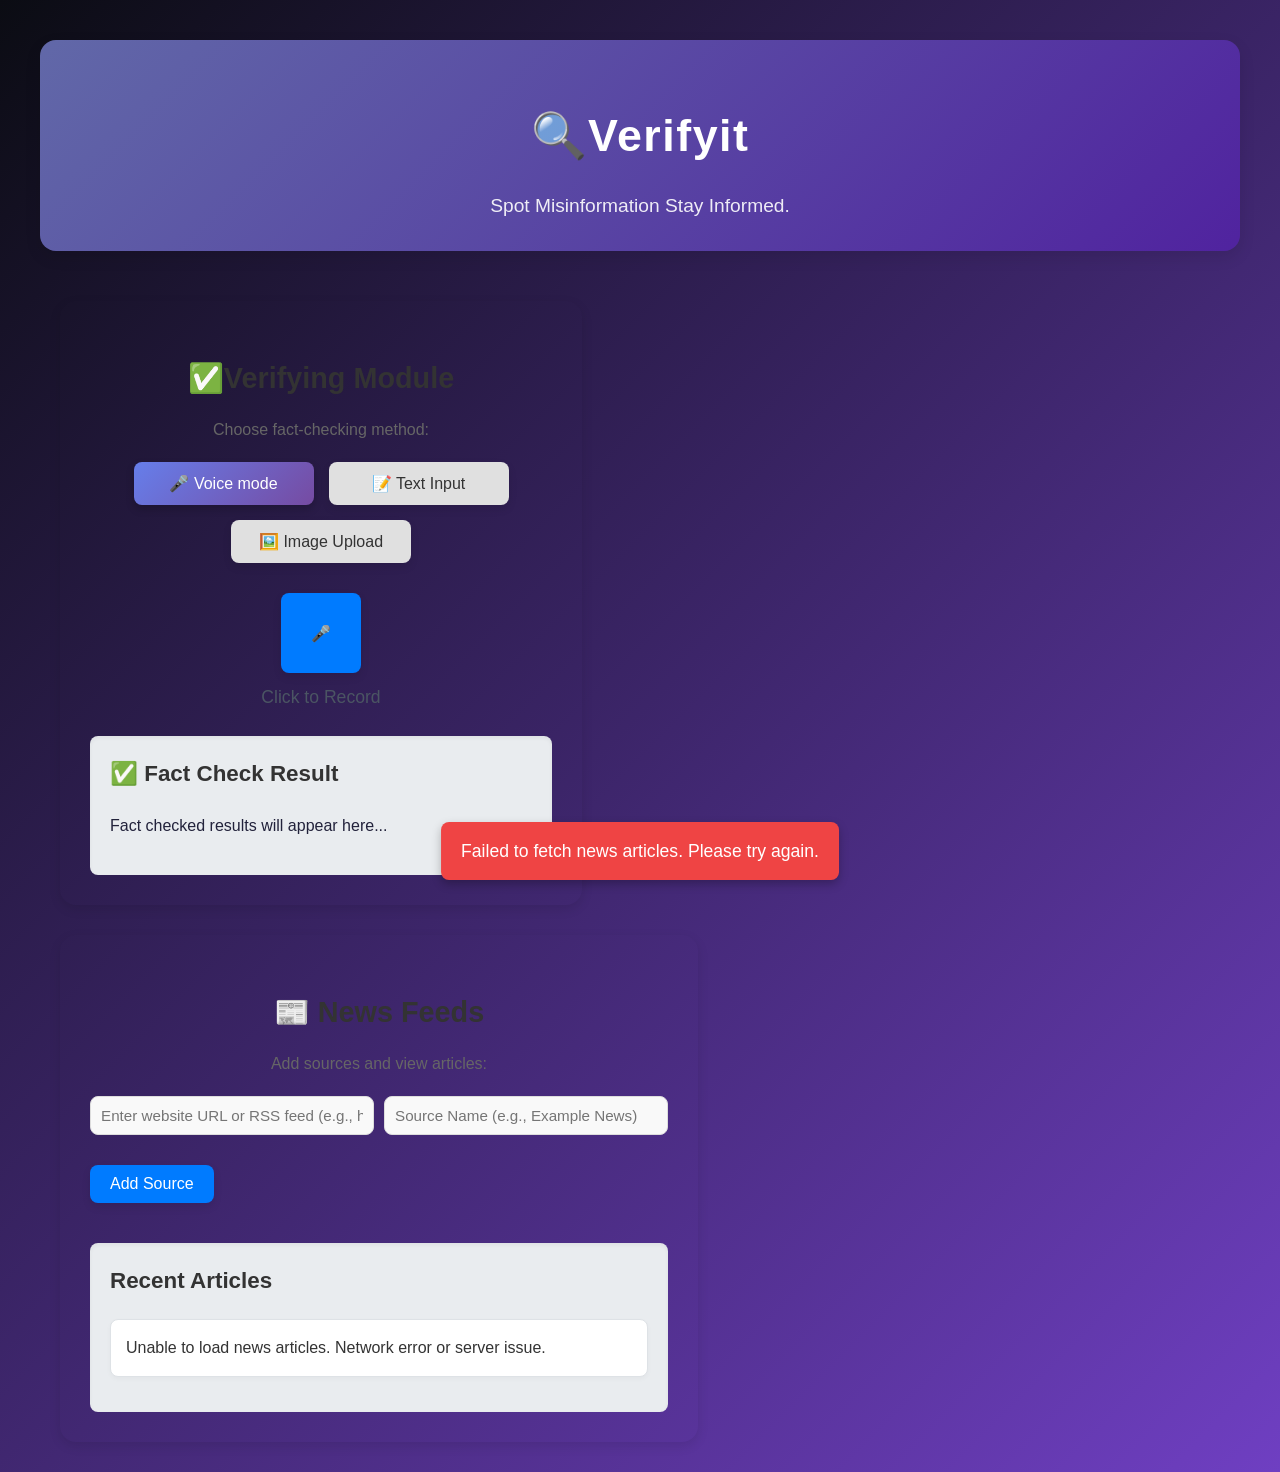
==== commit e21cae05: "custom css change might worke" ====
--- a/frontend/index.html
+++ b/frontend/index.html
@@ -14,7 +14,7 @@
 <body>
     <div class="header-full">
         <h1 class="main-title">🔍Verifyit </h1>
-        <p class="subtitle">Fact-Checking Made Simple</p>
+        <p class="subtitle">Spot Misinformation Stay Informed.</p>
     </div>
 
     <div class="layout two-panel">
--- a/frontend/style.css
+++ b/frontend/style.css
@@ -11,7 +11,7 @@
     padding: 0;
     font-family: Arial, sans-serif;
     /* Reverted to original font */
-    background-color: #f4f4f4;
+    background: linear-gradient(135deg, #0b0c13 0%, #6f3fc2 100%);
     /* Reverted to original light gray background */
     color: #333;
     /* Reverted to original text color */
@@ -23,7 +23,7 @@
 
 /* Full-width header now styled as a distinct, left-shifted box */
 .header-full {
-    background-color: #333;
+    background: linear-gradient(135deg, #6168a8 0%, #50239f 100%);
     /* Reverted to original dark background for header */
     padding: 30px 20px 10px;
     border-radius: 16px;
@@ -61,16 +61,40 @@
     padding: 20px;
     width: 96%;
     max-width: 1200px;
-    margin: 20px auto;
+    margin: 10px auto;
     flex-grow: 1;
 }
 
-.left-panel,
+/*.left-panel,
 .right-panel {
     flex: 1;
     min-width: 300px;
     background-color: #fff;
     /* Reverted to original white panel background */
+/*padding: 30px;
+    border-radius: 16px;
+    box-shadow: 0 4px 12px rgba(0, 0, 0, 0.1);
+    display: flex;
+    flex-direction: column;
+    align-items: center;
+    text-align: center;
+}*/
+
+.left-panel {
+    flex: 0 0 45%;
+    min-width: 300px;
+    padding: 30px;
+    border-radius: 16px;
+    box-shadow: 0 4px 12px rgba(0, 0, 0, 0.1);
+    display: flex;
+    flex-direction: column;
+    align-items: center;
+    text-align: center;
+}
+
+.right-panel {
+    flex: 0 0 55%;
+    min-width: 300px;
     padding: 30px;
     border-radius: 16px;
     box-shadow: 0 4px 12px rgba(0, 0, 0, 0.1);
@@ -301,7 +325,7 @@
     font-size: 1.2rem;
     color: #333;
     /* Reverted to general text color */
-    animation: spin 1s linear infinite;
+    animation: none;
 }
 
 @keyframes spin {
@@ -369,21 +393,28 @@
 /* News Feed Section */
 .news-source-input {
     display: flex;
-    flex-direction: column;
-    gap: 15px;
-    margin-bottom: 25px;
+    flex-direction: row;
+    align-items: center;
+    gap: 10px;
+    flex-wrap: wrap;
+    margin-bottom: 15px;
+}
+
+.news-source-input input[type="text"] {
+    flex: 1;
+    min-width: 250px;
 }
 
 .news-source-input input {
-    width: 100%;
+    width: auto;
+    flex: 1;
+    min-width: 200px;
     padding: 10px;
     border: 1px solid #ddd;
-    /* Reverted to original border color */
     border-radius: 8px;
     font-size: 0.95rem;
     color: #22223B;
     background-color: #f9f9f9;
-    /* Reverted to original input background */
 }
 
 .news-source-input button {
